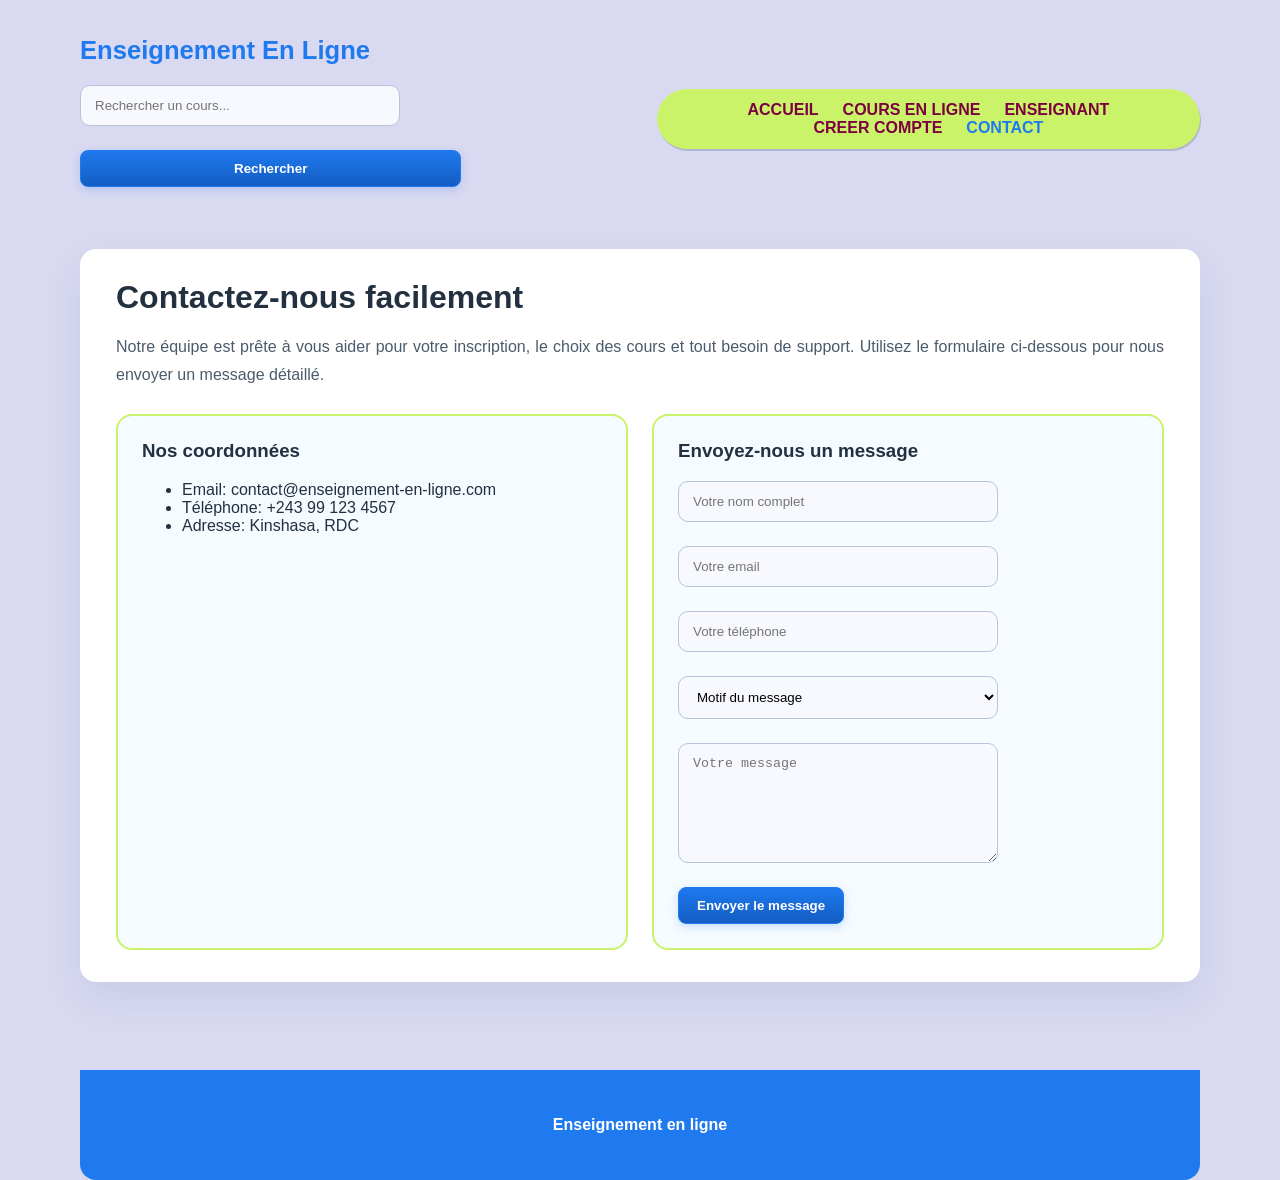
==== tp/contact.html @ 23e6c18d "Add files via upload" ====
<!DOCTYPE html>
<html lang="en">
    <head>
        <meta charset="utf-8"/>
        <meta name="viewport" content="width=device-width, initial-scale=1"/>
        <title>Contact</title>
        <link rel="stylesheet" href="css/styles.css">
    </head>
    <body>
        <header id="entete_pge">
            <nav id="navigation">
                <div class="contenaire-logo">
                    <h1 class="logo-text">Enseignement en ligne</h1>
                    <form action="#" method="post" class="formSearch">
                        <input type="text" id="input-chercher" placeholder="Rechercher un cours...">
                        <input type="submit" value="Rechercher" class="input-btn">
                    </form>
                </div>
                <ul class="menu">
                    <li class="menu_item">
                        <a href="index_html_external_css.html" class="menu_item-link">Accueil</a>
                    </li>
                    <li class="menu_item">
                        <a href="cours_en_ligne.html" class="menu_item-link">Cours en ligne</a>
                    </li>
                    <li class="menu_item">
                        <a href="enseignant.html" class="menu_item-link">Enseignant</a>
                    </li>
                    <li class="menu_item">
                        <a href="creer_compte.html" class="menu_item-link">creer compte</a>
                    </li>
                    <li class="menu_item active">
                        <a href="contact.html" class="menu_item-link">Contact</a>
                    </li>
                </ul>
            </nav>
        </header>
        <main>
            <section class="section-enseignement">
                <h2 class="titre_enseignement">Contactez-nous facilement</h2>
                <p class="paragraphe_enseignement">
                    Notre équipe est prête à vous aider pour votre inscription, le choix des cours et tout besoin de support.
                    Utilisez le formulaire ci-dessous pour nous envoyer un message détaillé.
                </p>
                <div class="section-box">
                    <div class="box-left">
                        <h3>Nos coordonnées</h3>
                        <ul>
                            <li>Email: contact@enseignement-en-ligne.com</li>
                            <li>Téléphone: +243 99 123 4567</li>
                            <li>Adresse: Kinshasa, RDC</li>
                        </ul>
                    </div>
                    <div class="box-right">
                        <h3>Envoyez-nous un message</h3>
                        <form action="#" class="formSearch">
                            <input type="text" placeholder="Votre nom complet" />
                            <input type="email" placeholder="Votre email" />
                            <input type="tel" placeholder="Votre téléphone" />
                            <select>
                                <option value="">Motif du message</option>
                                <option value="inscription">Inscription</option>
                                <option value="cours">Questions sur un cours</option>
                                <option value="support">Support technique</option>
                            </select>
                            <textarea placeholder="Votre message"></textarea>
                            <button type="submit">Envoyer le message</button>
                        </form>
                    </div>
                </div>
            </section>
        </main>
        <footer class="site-footer">
            <p>Enseignement en ligne</p>
        </footer>
    </body>
</html>
---- tp/css/styles.css ----
body{
    margin: 0;
    min-height: 100vh;
    background-color: #d9d9f1;
    font-family: Arial, sans-serif;
    color: #22303f;
}

*{
    box-sizing: border-box;
}

#navigation{
    display: flex;
    justify-content: space-between;
    align-items: center;
    padding: 18px 0;
    gap: 20px;
}

.contenaire-logo{
    display: flex;
    align-items: center;
    gap: 20px;
    flex-wrap: wrap;
}

.logo-text{
    margin: 0;
    text-transform: capitalize;
    color: #1f79ef;
    font-size: 1.6rem;
}

.menu{
    display: flex;
    flex-wrap: wrap;
    justify-content: center;
    align-items: center;
    list-style: none;
    background-color: #caf36a;
    padding: 12px 14px;
    margin: 0;
    border-radius: 999px;
    box-shadow: 1px 2px rgba(2, 17, 37, 0.18);
}

.menu_item{
    text-transform: uppercase;
    font-weight: bold;
    color: #7c023f;
    margin: 0 12px;
}

.menu_item:hover,
.menu_item:focus,
.menu_item.active{
   color: #1f79ef;
   font-weight: 700;
   transition: color 0.25s ease;
}

.menu_item-link{
    text-decoration: none;
    color: inherit;
}

.formSearch {
    display: flex;
    align-items: center;
    gap: 10px;
    flex-wrap: wrap;
}

.formSearch input[type="text"],
.formSearch input[type="email"],
.formSearch input[type="password"],
.formSearch input[type="tel"],
.formSearch textarea,
.formSearch select {
    width: 100%;
    max-width: 320px;
    padding: 12px 14px;
    border-radius: 10px;
    border: 1px solid #b7c4d9;
    background: #f7f9ff;
    outline: none;
    transition: border-color 0.25s ease, box-shadow 0.25s ease;
}

.formSearch input[type="text"]:focus,
.formSearch input[type="email"]:focus,
.formSearch input[type="password"]:focus,
.formSearch input[type="tel"]:focus,
.formSearch textarea:focus,
.formSearch select:focus {
    border-color: #1f79ef;
    box-shadow: 0 0 0 4px rgba(31, 121, 239, 0.12);
}

#input-chercher {
    min-width: 260px;
}

button,
.input-btn,
input[type="submit"],
input[type="button"] {
    cursor: pointer;
    font-weight: 800;
    padding: 10px 18px;
    border-radius: 8px;
    background: linear-gradient(180deg, #1f79ef 0%, #135dc2 100%);
    color: white;
    border: 1px solid #1f79ef;
    box-shadow: 0 3px 8px rgba(31, 121, 239, 0.22);
    transition: background 0.3s ease, transform 0.2s ease, box-shadow 0.3s ease;
}

button:hover,
button:focus,
.input-btn:hover,
.input-btn:focus,
input[type="submit"]:hover,
input[type="submit"]:focus,
input[type="button"]:hover,
input[type="button"]:focus {
    background: linear-gradient(180deg, #135dc2 0%, #0d47a1 100%);
    transform: translateY(-1px);
    box-shadow: 0 6px 12px rgba(13, 71, 161, 0.22);
    outline: none;
}

#entete_pge {
    padding-top: 18px;
}

main {
    padding: 30px 0 60px;
}

.section-enseignement {
    background-color: white;
    border-radius: 16px;
    text-align: justify;
    padding: 32px 36px;
    box-shadow: 0 16px 40px rgba(23, 64, 135, 0.08);
    margin-bottom: 28px;
}

.titre_enseignement {
    font-size: clamp(2rem, 2.5vw, 3.5rem);
    margin: 0 0 18px;
    max-width: 820px;
    text-align: left;
    line-height: 1.05;
}

.paragraphe_enseignement {
    line-height: 1.8;
    padding: 0;
    margin: 0;
    color: #4b5b6b;
}

.item-icon {
    margin-right: 8px;
}

.checkbox-list {
    list-style: none;
    padding: 0;
    margin: 0;
}

.checkbox-list li {
    margin-bottom: 12px;
}

.checkbox-label {
    display: flex;
    align-items: center;
    gap: 12px;
    cursor: pointer;
    font-weight: 500;
}

.checkbox-input {
    position: absolute;
    opacity: 0;
    width: 0;
    height: 0;
}

.checkbox-custom {
    width: 22px;
    height: 22px;
    display: inline-flex;
    align-items: center;
    justify-content: center;
    border: 2px solid #1f79ef;
    border-radius: 5px;
    transition: background 0.2s ease, color 0.2s ease, transform 0.15s ease;
    color: transparent;
}

.checkbox-input:checked + .checkbox-custom {
    background: #1f79ef;
    color: white;
}

.checkbox-custom::before {
    content: "✓";
    font-size: 14px;
    color: transparent;
}

.checkbox-input:checked + .checkbox-custom::before {
    color: white;
}

.section-box {
    display: flex;
    justify-content: space-between;
    margin: 24px 0 0;
    flex-wrap: wrap;
    gap: 24px;
}

.box-left,
.box-right {
    border: 2px solid #caf36a;
    border-radius: 16px;
    width: calc(50% - 12px);
    padding: 24px;
    background: #f5fbff;
}

.box-left h3,
.box-right h3 {
    margin-top: 0;
}

.formSearch input,
.formSearch textarea,
.formSearch select {
    display: block;
    width: 100%;
    margin-bottom: 14px;
}

.formSearch textarea {
    min-height: 120px;
    resize: vertical;
}

.site-footer {
    background-color: #1f79ef;
    font-weight: bold;
    color: white;
    text-align: center;
    padding: 30px 0;
    border-radius: 0 0 16px 16px;
}

footer,
main,
#entete_pge {
    width: min(1120px, calc(100% - 32px));
    margin: 0 auto;
}

@media (max-width: 900px) {
    .menu {
        justify-content: center;
    }

    .box-left,
    .box-right {
        width: 100%;
    }
}

@media (max-width: 680px) {
    .formSearch {
        flex-direction: column;
        align-items: stretch;
    }

    #input-chercher {
        max-width: 100%;
    }

    .menu_item {
        margin: 8px 8px;
    }
}
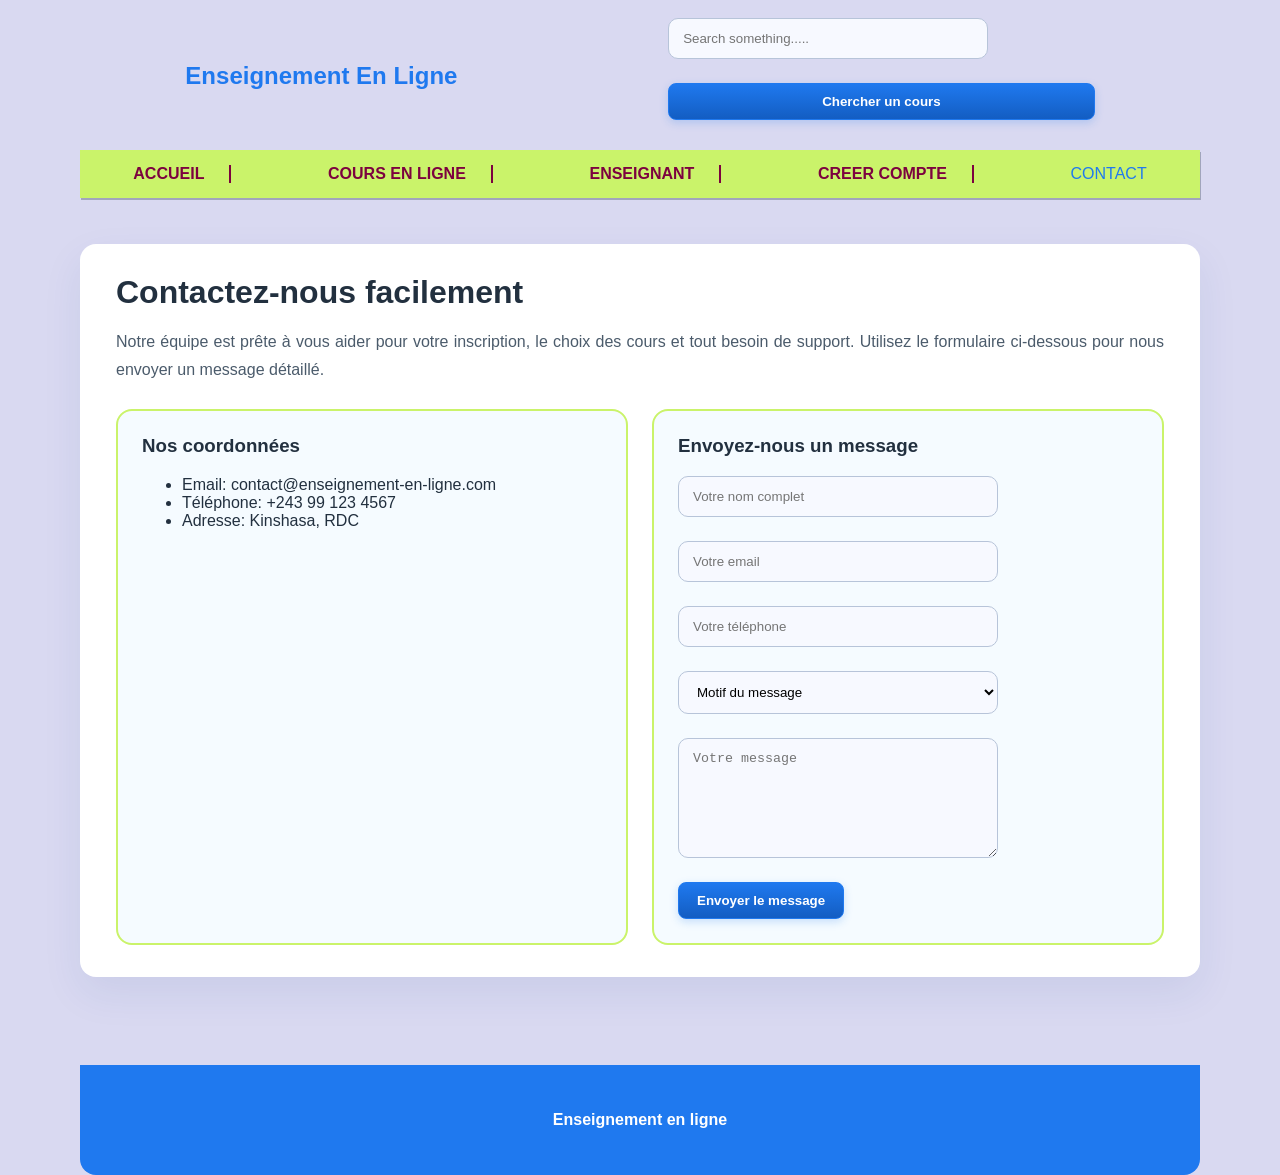
==== commit b61c9ec6: "Add files via upload" ====
--- a/tp/contact.html
+++ b/tp/contact.html
@@ -10,15 +10,15 @@
         <header id="entete_pge">
             <nav id="navigation">
                 <div class="contenaire-logo">
-                    <h1 class="logo-text">Enseignement en ligne</h1>
+                    <h1 class="logo-text">Enseignement En Ligne</h1>
                     <form action="#" method="post" class="formSearch">
-                        <input type="text" id="input-chercher" placeholder="Rechercher un cours...">
-                        <input type="submit" value="Rechercher" class="input-btn">
+                        <input type="text" id="input-chercher" placeholder="Search something.....">
+                        <input type="submit" value="Chercher un cours" class="input-btn">
                     </form>
                 </div>
                 <ul class="menu">
                     <li class="menu_item">
-                        <a href="index_html_external_css.html" class="menu_item-link">Accueil</a>
+                        <a href="index.html" class="menu_item-link">Accueil</a>
                     </li>
                     <li class="menu_item">
                         <a href="cours_en_ligne.html" class="menu_item-link">Cours en ligne</a>
--- a/tp/css/styles.css
+++ b/tp/css/styles.css
@@ -12,57 +12,54 @@
 
 #navigation{
     display: flex;
-    justify-content: space-between;
-    align-items: center;
-    padding: 18px 0;
-    gap: 20px;
+    flex-direction: column;
+    justify-content: start;
 }
 
 .contenaire-logo{
     display: flex;
-    align-items: center;
-    gap: 20px;
-    flex-wrap: wrap;
+    justify-content: space-around;
+    align-items: center;
 }
 
 .logo-text{
     margin: 0;
     text-transform: capitalize;
     color: #1f79ef;
-    font-size: 1.6rem;
 }
 
 .menu{
     display: flex;
-    flex-wrap: wrap;
-    justify-content: center;
+    justify-content: space-around;
     align-items: center;
     list-style: none;
     background-color: #caf36a;
-    padding: 12px 14px;
-    margin: 0;
-    border-radius: 999px;
-    box-shadow: 1px 2px rgba(2, 17, 37, 0.18);
+    padding: 15px 5px;
+    box-shadow: 1px 2px rgba(2, 17, 37, 0.26);
 }
 
 .menu_item{
     text-transform: uppercase;
     font-weight: bold;
     color: #7c023f;
-    margin: 0 12px;
 }
 
 .menu_item:hover,
 .menu_item:focus,
 .menu_item.active{
    color: #1f79ef;
-   font-weight: 700;
-   transition: color 0.25s ease;
+   font-weight: 300;
+   transition: all 0.3ms;
+}
+
+.menu_item:not(:last-child){
+    border-right: 2px solid #7c023f;
+    padding-right: 25px;
 }
 
 .menu_item-link{
     text-decoration: none;
-    color: inherit;
+    color: unset;
 }
 
 .formSearch {
